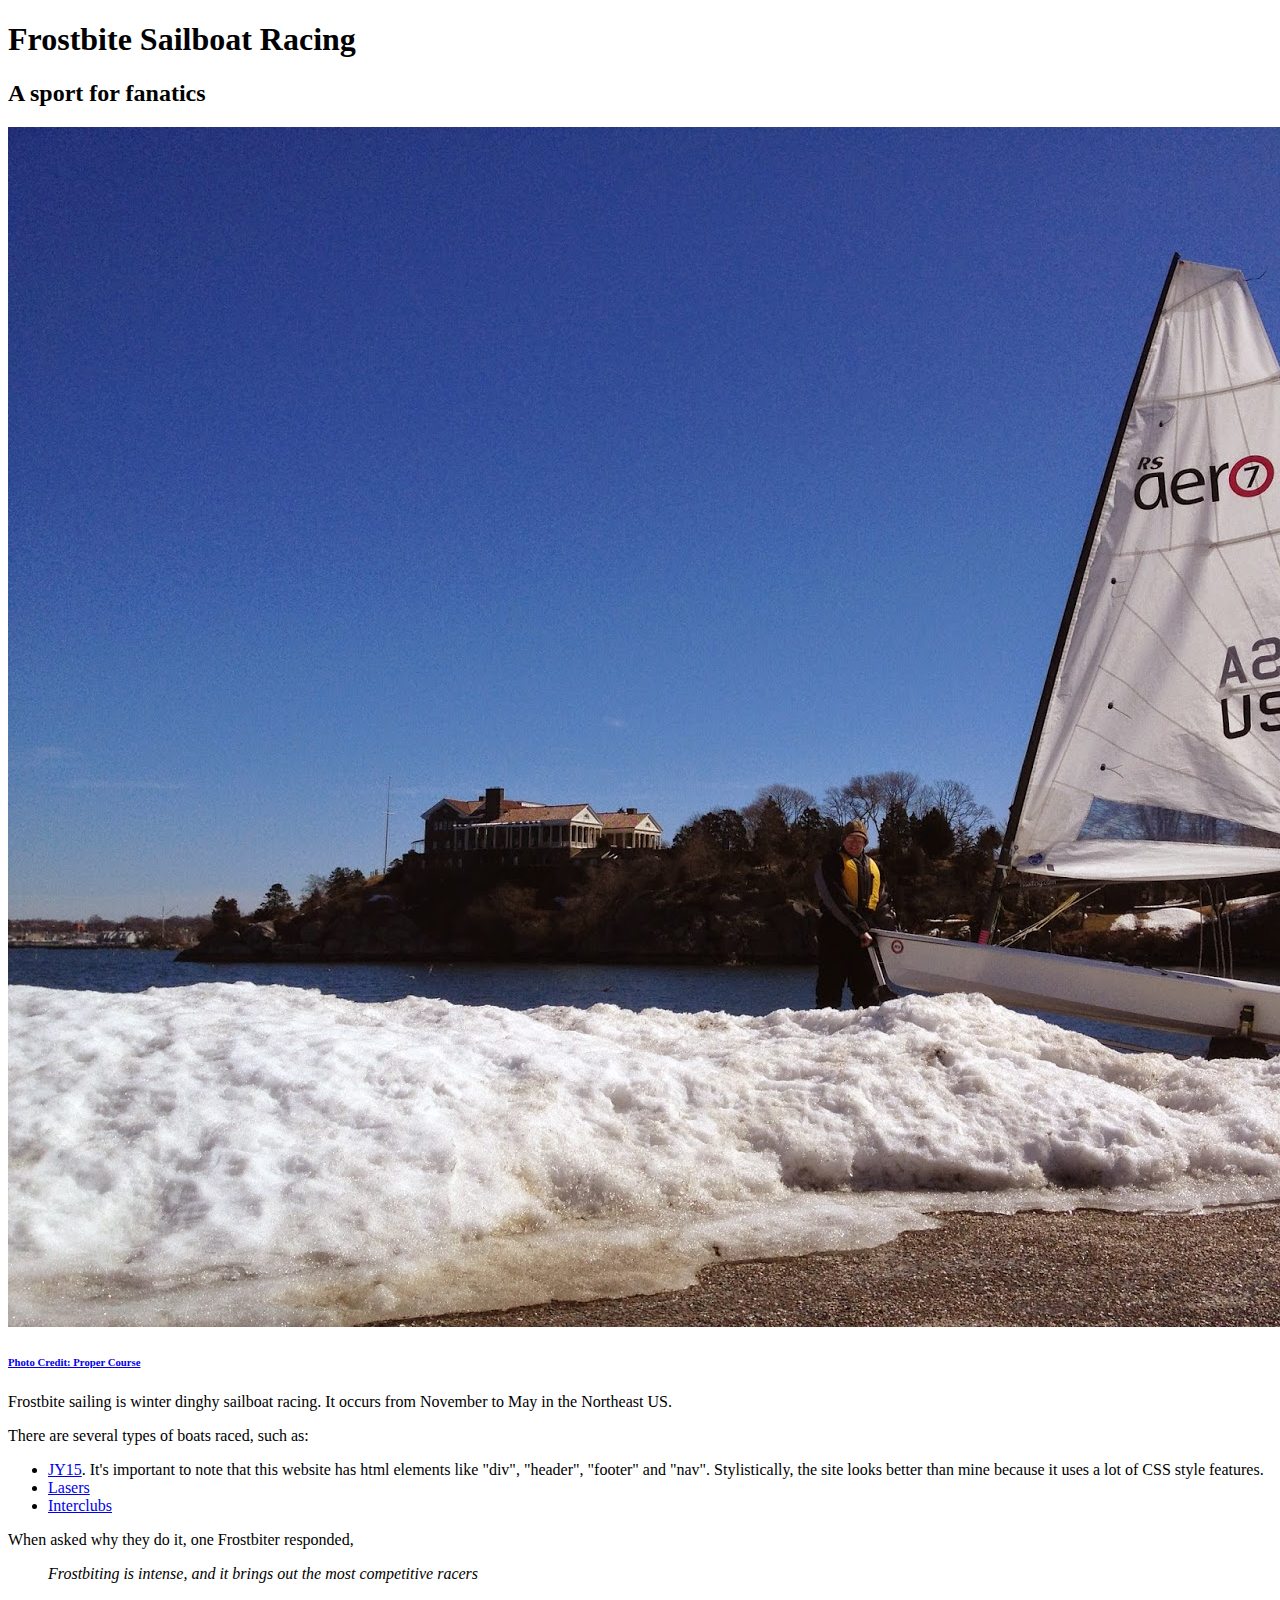
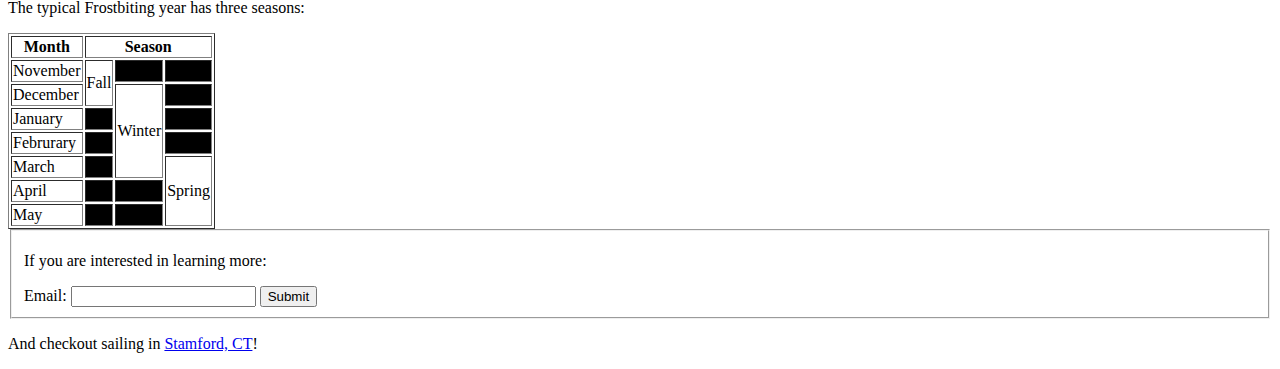
==== index.html @ 68b3de89 "frostbiting website pages added" ====
<!DOCTYPE html>
<html>
<head>
  <title>Frostbiting</title>
</head>
<body>
  <H1>Frostbite Sailboat Racing</H1>
  <H2>A sport for fanatics</H2>
  <a href="https://www.google.com/url?sa=i&rct=j&q=&esrc=s&source=images&cd=&cad=rja&uact=8&ved=0ahUKEwjA69LolcnQAhWGbSYKHfrICocQjxwIAw&url=http%3A%2F%2Fpropercourse.blogspot.com%2F2015_04_01_archive.html&bvm=bv.139782543,d.eWE&psig=AFQjCNFkjuDRr36EFXVLBsjlQjB-dHqbDA&ust=1480344120377487"><img src="sailboat_in_snow.jpg" alt="Sailboat in snow">
  <h6>Photo Credit: Proper Course</h6></a>
  <p>Frostbite sailing is winter dinghy sailboat racing. It occurs from November to May in the Northeast US.</p>
  <div>There are several types of boats raced, such as:
    <ul>
      <li><a href="http://jyca.org/">JY15</a>. It's important to note that this website has html elements like "div", "header", "footer" and "nav". Stylistically, the site looks better than mine because it uses a lot of CSS style features.</li>
      <li><a href="http://www.laser.org/">Lasers</a></li>
      <li><a href="https://interclub.org/">Interclubs</a></li>
    </ul>
  </div>
  <div><p>When asked why they do it, one Frostbiter responded,</p>
  <blockquote><i>Frostbiting is intense, and it brings out the most competitive racers</i></blockquote></div>
  <div>
    <p>The typical Frostbiting year has three seasons:</p>
  <table border=1>
    <tr>
      <th>Month</th>
      <th colspan=3>Season</th>
    </tr>
    <tr>
      <td>November</td>
      <td rowspan=2>Fall</td>
      <td bgcolor=#000000>&nbsp;</td>
      <td bgcolor=#000000>&nbsp;</td>
    </tr>
    <tr>
      <td>December</td>
      <td rowspan=4>Winter</td>
      <td bgcolor=#000000>&nbsp;</td>
    </tr>
    <tr>
      <td>January</td>
      <td bgcolor=#000000>&nbsp;</td>
      <td bgcolor=#000000>&nbsp;</td>
    </tr>
    <tr>
      <td>Februrary</td>
      <td bgcolor=#000000>&nbsp;</td>
      <td bgcolor=#000000>&nbsp;</td>
    </tr>
    <tr>
      <td>March</td>
      <td bgcolor=#000000>&nbsp;</td>
      <td rowspan=3>Spring</td>
    </tr>
    <tr>
      <td>April</td>
      <td bgcolor=#000000>&nbsp;</td>
      <td bgcolor=#000000>&nbsp;</td>
    </tr>
    <tr>
      <td>May</td>
      <td bgcolor=#000000>&nbsp;</td>
      <td bgcolor=#000000>&nbsp;</td>
    </tr>
  </table>
  </div>
  <fieldset>
    <p>If you are interested in learning more:</p>
  <form name="email" action="https://httpbin.org/post" method="post">
    <label>Email:</label>
    <input name="email" type="email">
    <button name="submit">Submit</button>
  </form>
  </fieldset>
  <div>
    <p>And checkout sailing in <a href="stamford_frostbiting.html">Stamford, CT</a>!</p>
  </div>
</body>
</html>
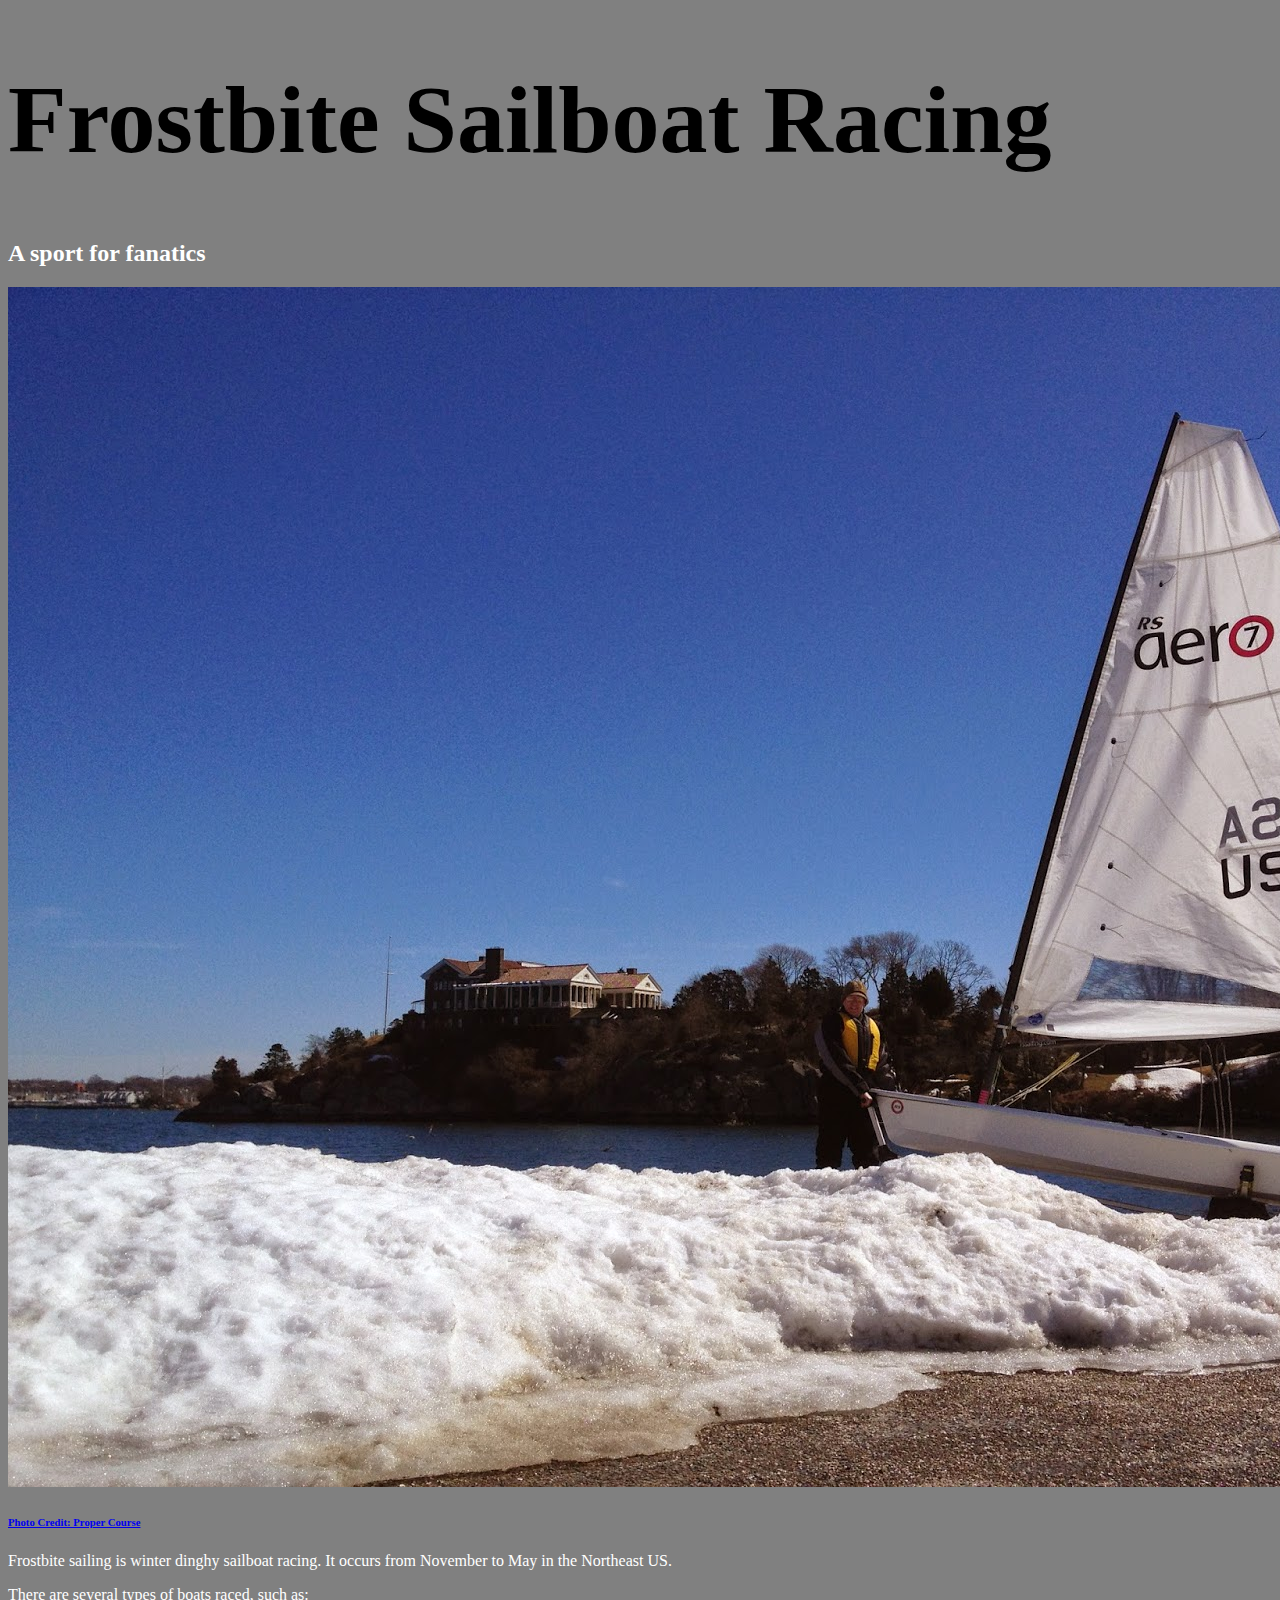
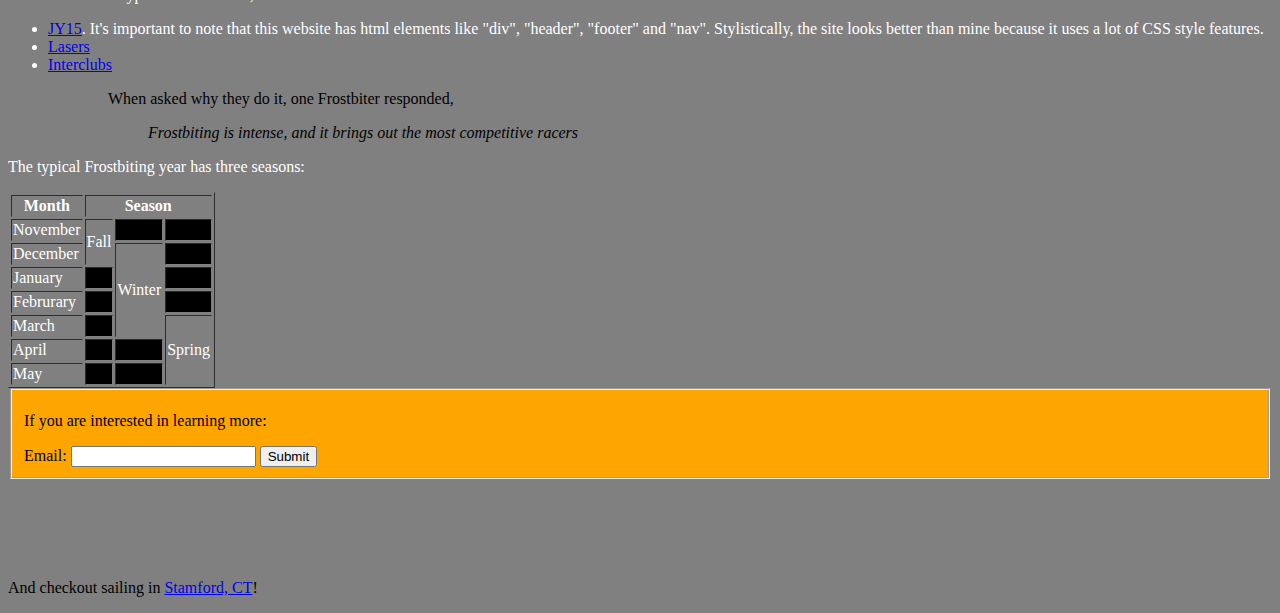
==== commit 68d231b2: "add css styles" ====
--- a/index.html
+++ b/index.html
@@ -1,78 +1,85 @@
 <!DOCTYPE html>
 <html>
 <head>
+  <link rel="stylesheet" type="text/css" href="styles.css">
   <title>Frostbiting</title>
 </head>
 <body>
-  <H1>Frostbite Sailboat Racing</H1>
-  <H2>A sport for fanatics</H2>
-  <a href="https://www.google.com/url?sa=i&rct=j&q=&esrc=s&source=images&cd=&cad=rja&uact=8&ved=0ahUKEwjA69LolcnQAhWGbSYKHfrICocQjxwIAw&url=http%3A%2F%2Fpropercourse.blogspot.com%2F2015_04_01_archive.html&bvm=bv.139782543,d.eWE&psig=AFQjCNFkjuDRr36EFXVLBsjlQjB-dHqbDA&ust=1480344120377487"><img src="sailboat_in_snow.jpg" alt="Sailboat in snow">
-  <h6>Photo Credit: Proper Course</h6></a>
-  <p>Frostbite sailing is winter dinghy sailboat racing. It occurs from November to May in the Northeast US.</p>
-  <div>There are several types of boats raced, such as:
+  <header>
+    <H1>Frostbite Sailboat Racing</H1>
+  </header>
+  <section>
+    <H2>A sport for fanatics</H2>
+    <a href="https://www.google.com/url?sa=i&rct=j&q=&esrc=s& source=images&cd=&cad=rja&uact=8&  ved=0ahUKEwjA69LolcnQAhWGbSYKHfrICocQjxwIAw&  url=http%3A%2F%2Fpropercourse.blogspot.com%2F2015_04_01_archive.  html&bvm=bv.139782543,d.eWE&psig=AFQjCNFkjuDRr36EFXVLBsjlQjB- dHqbDA&ust=1480344120377487"><img src="sailboat_in_snow.jpg" alt=" Sailboat in snow">
+    <h6>Photo Credit: Proper Course</h6></a>
+    <p>Frostbite sailing is winter dinghy sailboat racing. It occurs  from November to May in the Northeast US.</p>
+  </section>
+  <section>There are several types of boats raced, such as:
     <ul>
       <li><a href="http://jyca.org/">JY15</a>. It's important to note that this website has html elements like "div", "header", "footer" and "nav". Stylistically, the site looks better than mine because it uses a lot of CSS style features.</li>
       <li><a href="http://www.laser.org/">Lasers</a></li>
       <li><a href="https://interclub.org/">Interclubs</a></li>
     </ul>
-  </div>
-  <div><p>When asked why they do it, one Frostbiter responded,</p>
-  <blockquote><i>Frostbiting is intense, and it brings out the most competitive racers</i></blockquote></div>
-  <div>
+  </section>
+  <article>
+    <p>When asked why they do it, one Frostbiter responded,</p>
+    <blockquote><i>Frostbiting is intense, and it brings out the most competitive racers</i></blockquote>
+  </article>
+  <section>
     <p>The typical Frostbiting year has three seasons:</p>
-  <table border=1>
-    <tr>
-      <th>Month</th>
-      <th colspan=3>Season</th>
-    </tr>
-    <tr>
-      <td>November</td>
-      <td rowspan=2>Fall</td>
-      <td bgcolor=#000000>&nbsp;</td>
-      <td bgcolor=#000000>&nbsp;</td>
-    </tr>
-    <tr>
-      <td>December</td>
-      <td rowspan=4>Winter</td>
-      <td bgcolor=#000000>&nbsp;</td>
-    </tr>
-    <tr>
-      <td>January</td>
-      <td bgcolor=#000000>&nbsp;</td>
-      <td bgcolor=#000000>&nbsp;</td>
-    </tr>
-    <tr>
-      <td>Februrary</td>
-      <td bgcolor=#000000>&nbsp;</td>
-      <td bgcolor=#000000>&nbsp;</td>
-    </tr>
-    <tr>
-      <td>March</td>
-      <td bgcolor=#000000>&nbsp;</td>
-      <td rowspan=3>Spring</td>
-    </tr>
-    <tr>
-      <td>April</td>
-      <td bgcolor=#000000>&nbsp;</td>
-      <td bgcolor=#000000>&nbsp;</td>
-    </tr>
-    <tr>
-      <td>May</td>
-      <td bgcolor=#000000>&nbsp;</td>
-      <td bgcolor=#000000>&nbsp;</td>
-    </tr>
-  </table>
-  </div>
+    <table border=1>
+      <tr>
+        <th>Month</th>
+        <th colspan=3>Season</th>
+      </tr>
+      <tr>
+        <td>November</td>
+        <td rowspan=2>Fall</td>
+        <td bgcolor=#000000>&nbsp;</td>
+        <td bgcolor=#000000>&nbsp;</td>
+      </tr>
+      <tr>
+        <td>December</td>
+        <td rowspan=4>Winter</td>
+        <td bgcolor=#000000>&nbsp;</td>
+      </tr>
+      <tr>
+        <td>January</td>
+        <td bgcolor=#000000>&nbsp;</td>
+        <td bgcolor=#000000>&nbsp;</td>
+      </tr>
+      <tr>
+        <td>Februrary</td>
+        <td bgcolor=#000000>&nbsp;</td>
+        <td bgcolor=#000000>&nbsp;</td>
+      </tr>
+      <tr>
+        <td>March</td>
+        <td bgcolor=#000000>&nbsp;</td>
+        <td rowspan=3>Spring</td>
+      </tr>
+      <tr>
+        <td>April</td>
+        <td bgcolor=#000000>&nbsp;</td>
+        <td bgcolor=#000000>&nbsp;</td>
+      </tr>
+      <tr>
+        <td>May</td>
+        <td bgcolor=#000000>&nbsp;</td>
+        <td bgcolor=#000000>&nbsp;</td>
+      </tr>
+    </table>
+  </section>
   <fieldset>
     <p>If you are interested in learning more:</p>
-  <form name="email" action="https://httpbin.org/post" method="post">
-    <label>Email:</label>
-    <input name="email" type="email">
-    <button name="submit">Submit</button>
-  </form>
+    <form name="email" action="https://httpbin.org/post" method="post">
+      <label>Email:</label>
+      <input name="email" type="email">
+      <button name="submit">Submit</button>
+    </form>
   </fieldset>
-  <div>
+  <footer>
     <p>And checkout sailing in <a href="stamford_frostbiting.html">Stamford, CT</a>!</p>
-  </div>
+  </footer>
 </body>
 </html>--- a/styles.css
+++ b/styles.css
@@ -0,0 +1,23 @@
+body {
+ background: gray;
+}
+
+header {
+  font-size: 300%;
+}
+
+section {
+  color: white;
+
+}
+
+article {
+  padding-left: 100px;
+}
+
+fieldset {
+  background-color: orange;
+}
+footer {
+  margin-top: 100px;
+}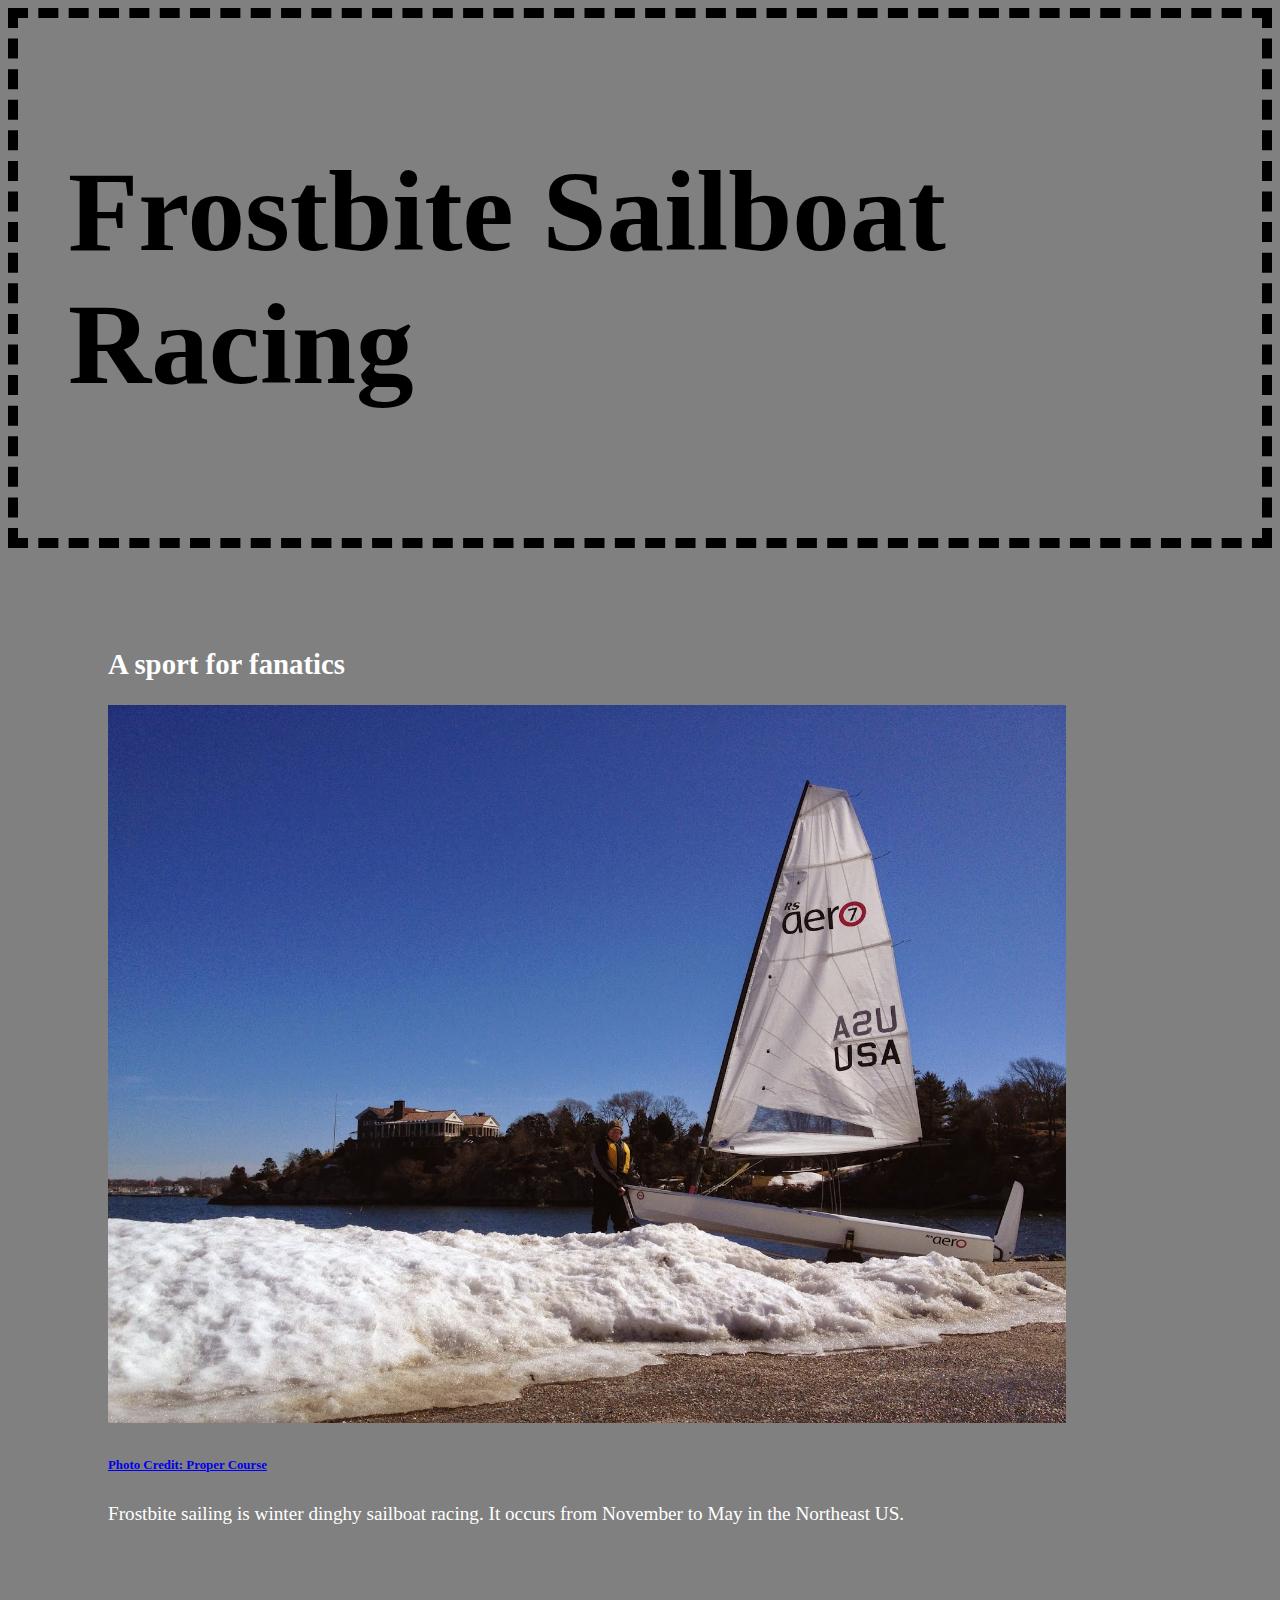
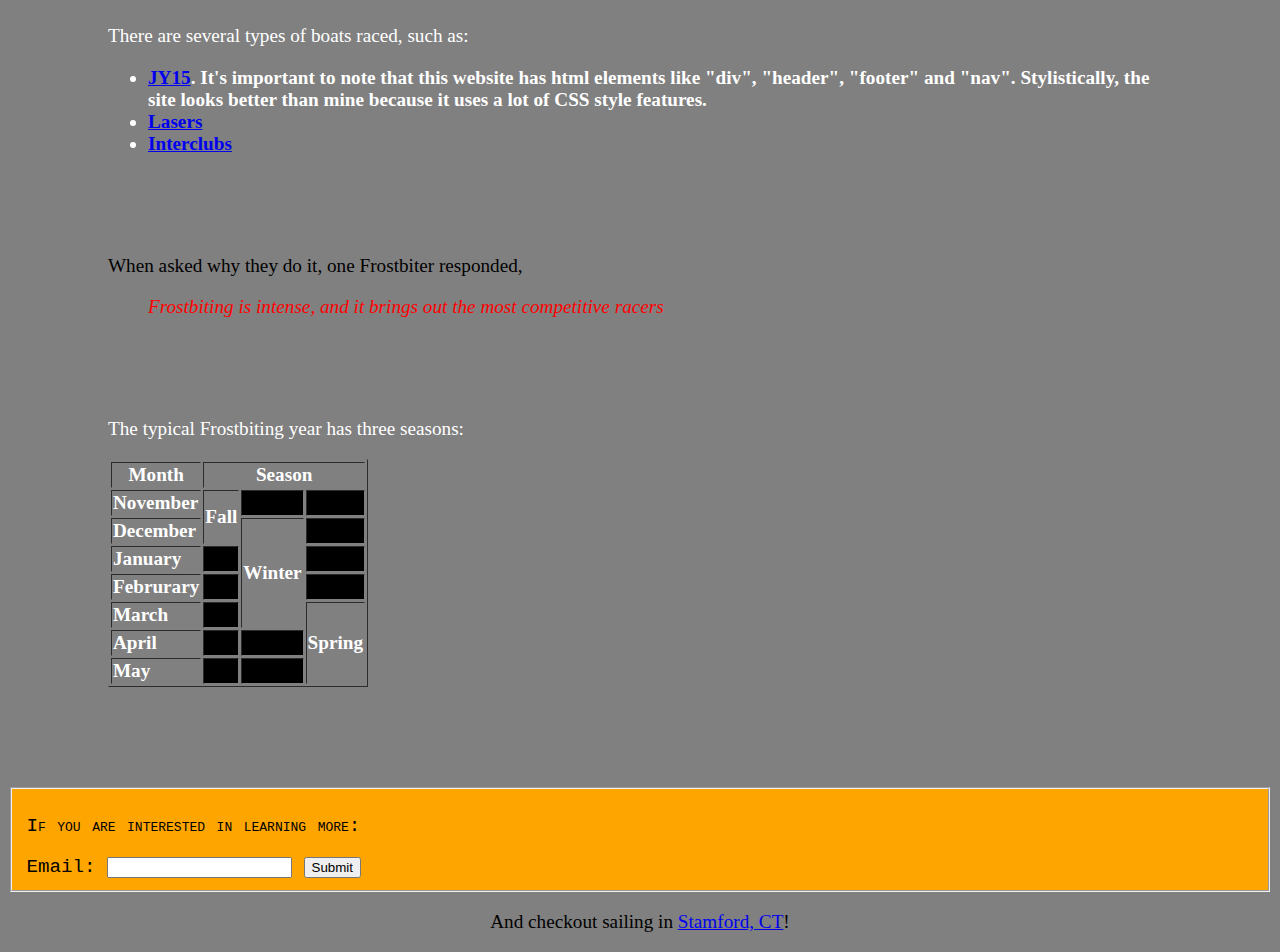
==== commit 1ab0c4a8: "add 3.5 Release 1 and 2 elements" ====
--- a/index.html
+++ b/index.html
@@ -15,7 +15,7 @@
     <p>Frostbite sailing is winter dinghy sailboat racing. It occurs  from November to May in the Northeast US.</p>
   </section>
   <section>There are several types of boats raced, such as:
-    <ul>
+    <ul class="intro">
       <li><a href="http://jyca.org/">JY15</a>. It's important to note that this website has html elements like "div", "header", "footer" and "nav". Stylistically, the site looks better than mine because it uses a lot of CSS style features.</li>
       <li><a href="http://www.laser.org/">Lasers</a></li>
       <li><a href="https://interclub.org/">Interclubs</a></li>
@@ -27,7 +27,7 @@
   </article>
   <section>
     <p>The typical Frostbiting year has three seasons:</p>
-    <table border=1>
+    <table class="intro" border=1>
       <tr>
         <th>Month</th>
         <th colspan=3>Season</th>
@@ -71,7 +71,7 @@
     </table>
   </section>
   <fieldset>
-    <p>If you are interested in learning more:</p>
+    <p id="learn">If you are interested in learning more:</p>
     <form name="email" action="https://httpbin.org/post" method="post">
       <label>Email:</label>
       <input name="email" type="email">
--- a/styles.css
+++ b/styles.css
@@ -3,21 +3,52 @@
 }
 
 header {
+  padding: 50px;
+  border: 10px dashed;
   font-size: 300%;
 }
 
+
 section {
   color: white;
+  margin: 100px;
 
+}
+
+a:visited {
+color: orange;
+}
+.intro {
+  font-weight: bold;
 }
 
 article {
   padding-left: 100px;
+  background-image: url("sailboat_icon.png");
+
+}
+img {
+  max-width: 90%;
+}
+blockquote {
+  color: red;
 }
 
 fieldset {
   background-color: orange;
+  font-family: courier;
 }
+
+#learn {
+  font-variant: small-caps;
+}
+
 footer {
-  margin-top: 100px;
+  text-align: center;
+}
+
+@media screen and (min-width: 650px) {
+  body {
+    font-size: 120%;
+    }
 }